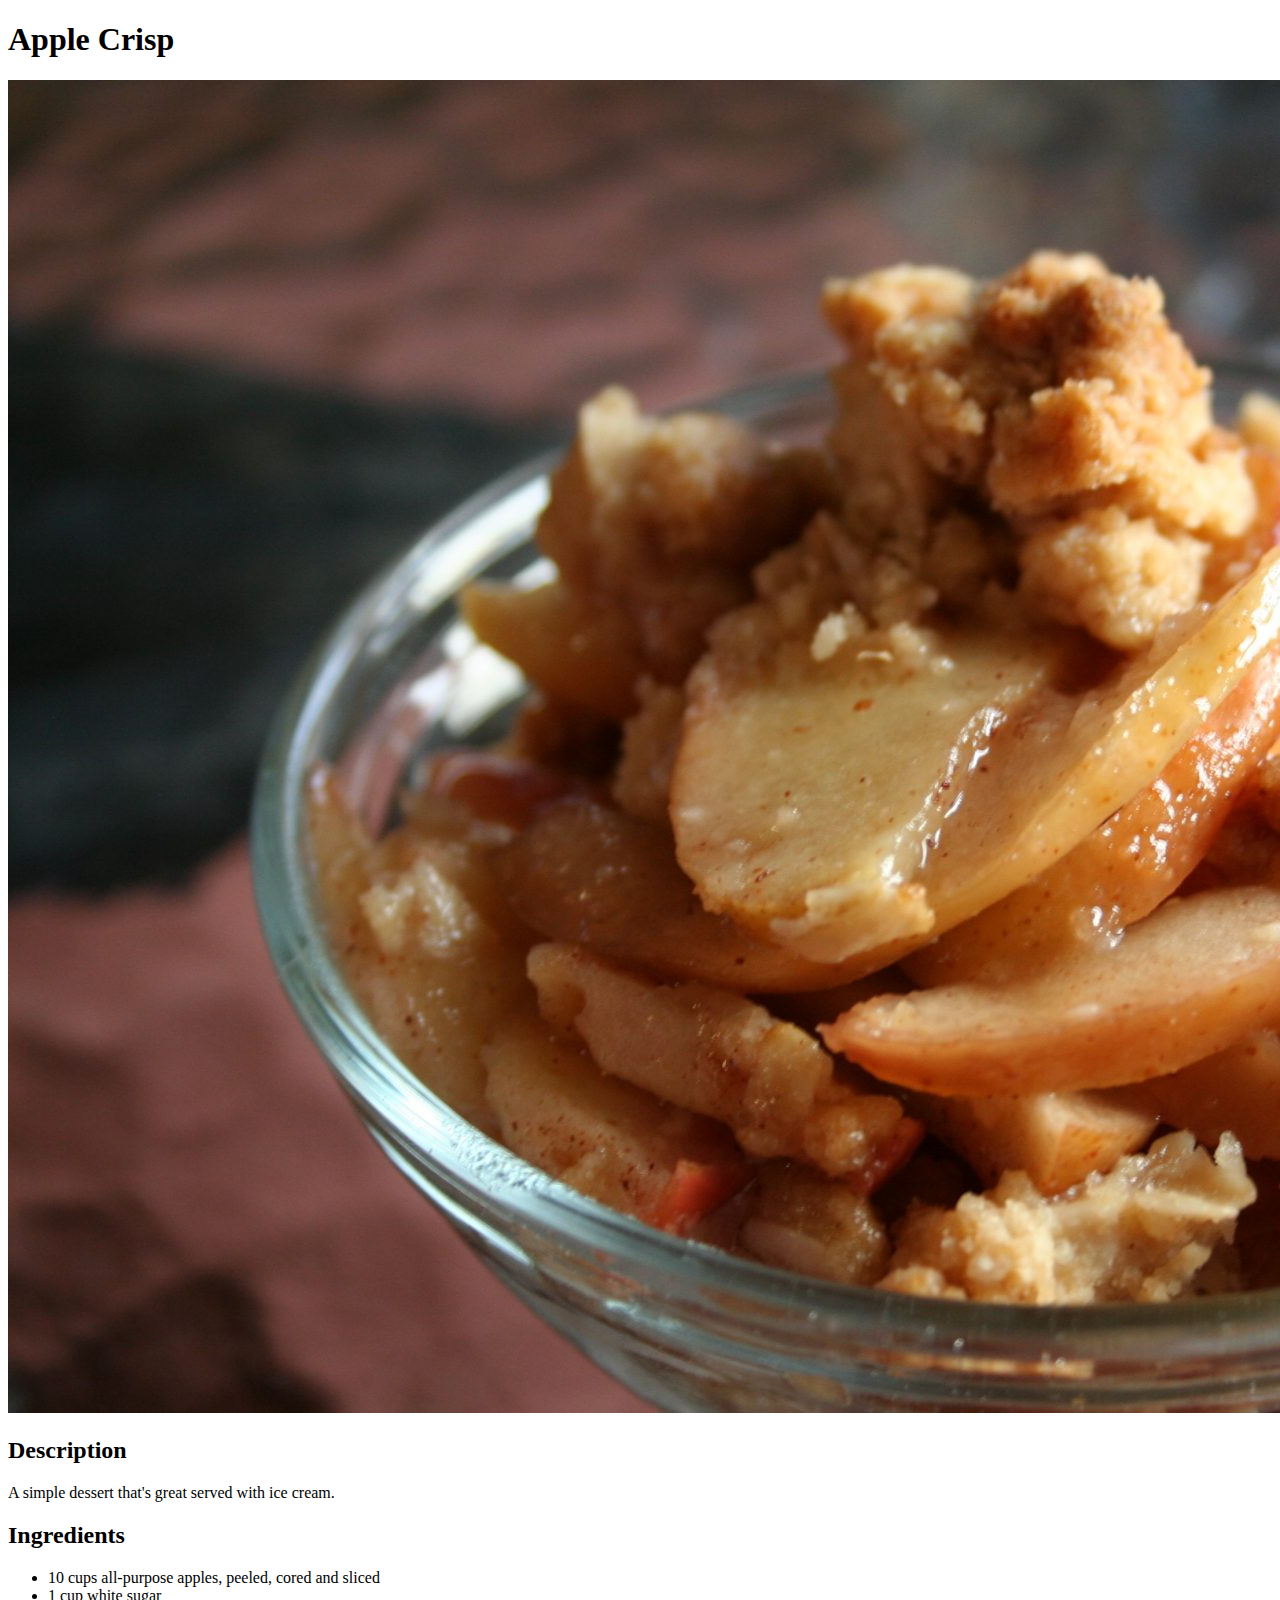
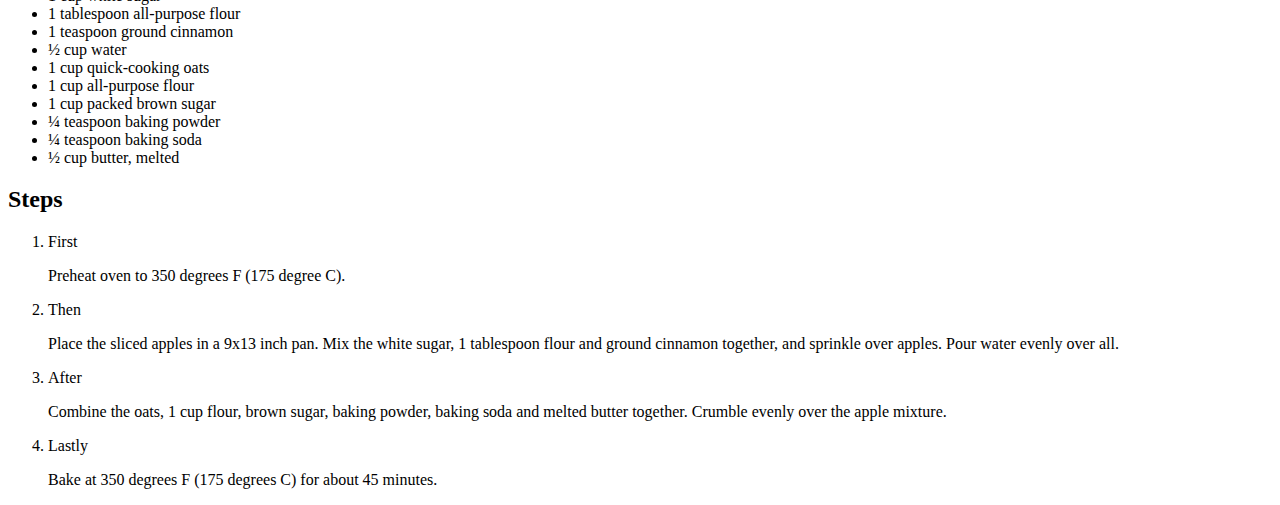
==== recipes/apple_crisp.html @ 81859775 "Downloaded images for recipes and completed apple crisp doc" ====
<!DOCTYPE html>
<html lang="en">
<head>
    <meta charset="UTF-8">
    <meta http-equiv="X-UA-Compatible" content="IE=edge">
    <meta name="viewport" content="width=device-width, initial-scale=1.0">
    <title>Apple Crisp</title>
</head>
<body>
    <h1>Apple Crisp</h1>
    <p><img src="../images/apple_crisp.jpg" alt="Apple Crisp"></p>
    
    <h2>Description</h2>
    <p>A simple dessert that's great served with ice cream.</p>

    <h2>Ingredients</h2>
    <ul>
        <li>10 cups all-purpose apples, peeled, cored and sliced</li>
        <li>1 cup white sugar</li>
        <li>1 tablespoon all-purpose flour</li>
        <li>1 teaspoon ground cinnamon</li>
        <li>½ cup water</li>
        <li>1 cup quick-cooking oats</li>
        <li>1 cup all-purpose flour</li>
        <li>1 cup packed brown sugar</li>
        <li>¼ teaspoon baking powder</li>
        <li>¼ teaspoon baking soda</li>
        <li>½ cup butter, melted</li>
    </ul>

    <h2>Steps</h2>
    <ol>
        <li><p>First</p>
        <p>Preheat oven to 350 degrees F (175 degree C).</p></li>
        <li><p>Then</p>
        <p>Place the sliced apples in a 9x13 inch pan. Mix the white 
            sugar, 1 tablespoon flour and ground cinnamon together, and 
            sprinkle over apples. Pour water evenly over all.</p></li>
        <li><p>After</p>
        <p>Combine the oats, 1 cup flour, brown sugar, baking powder, 
            baking soda and melted butter together. Crumble evenly over 
            the apple mixture.</p></li>
        <li><p>Lastly</p>
        <p>Bake at 350 degrees F (175 degrees C) for about 45 minutes.</p></li>
    </ol>
</body>
</html>
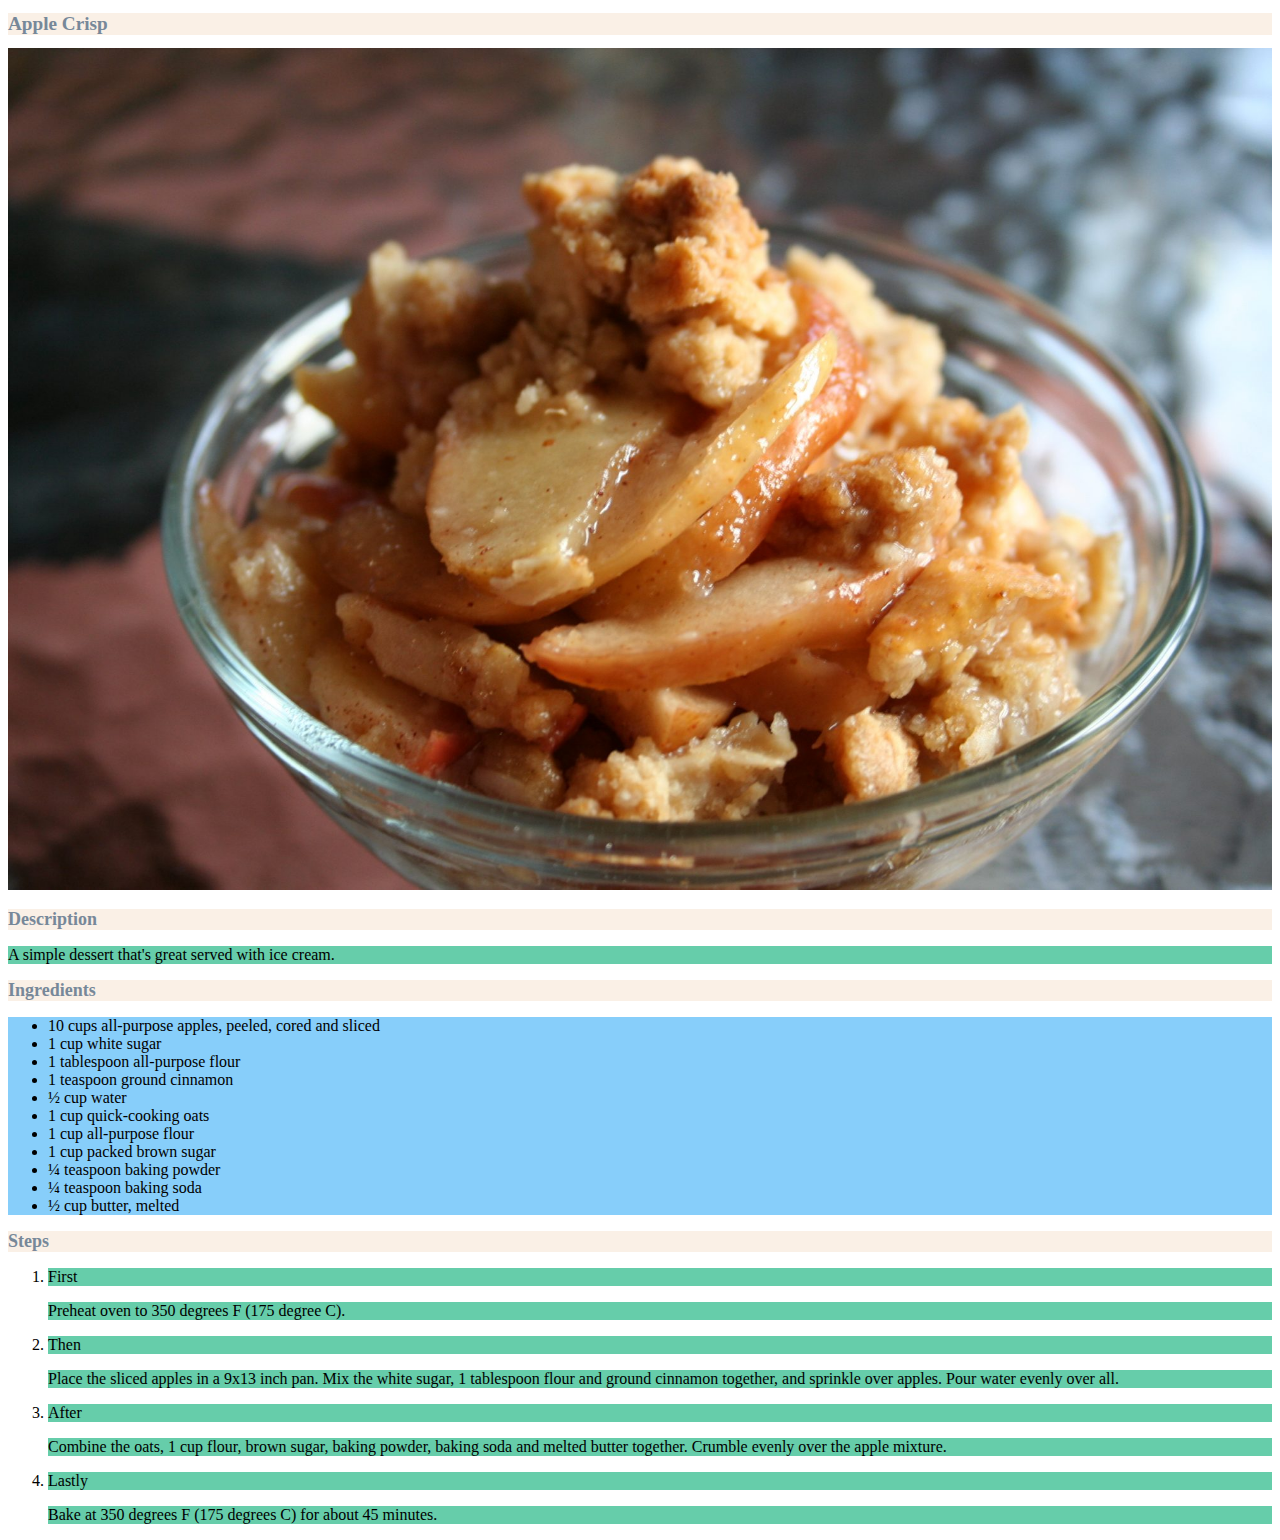
==== commit df96ffdd: "completed adding styles and resizing images" ====
--- a/recipes/apple_crisp.html
+++ b/recipes/apple_crisp.html
@@ -4,17 +4,20 @@
     <meta charset="UTF-8">
     <meta http-equiv="X-UA-Compatible" content="IE=edge">
     <meta name="viewport" content="width=device-width, initial-scale=1.0">
-    <title>Apple Crisp</title>
+    <link rel="stylesheet" href="../styles.css">
+    <title class="title">Apple Crisp</title>
 </head>
 <body>
-    <h1>Apple Crisp</h1>
-    <p><img src="../images/apple_crisp.jpg" alt="Apple Crisp"></p>
+    <h1 class="title">Apple Crisp</h1>
+    <div class="bannimg">
+        <img src="../images/apple_crisp.jpg" alt="Apple Crisp">
+    </div>
     
-    <h2>Description</h2>
+    <h2 class="subtit">Description</h2>
     <p>A simple dessert that's great served with ice cream.</p>
 
-    <h2>Ingredients</h2>
-    <ul>
+    <h2 class="subtit">Ingredients</h2>
+    <ul class="ingr">
         <li>10 cups all-purpose apples, peeled, cored and sliced</li>
         <li>1 cup white sugar</li>
         <li>1 tablespoon all-purpose flour</li>
@@ -28,7 +31,7 @@
         <li>½ cup butter, melted</li>
     </ul>
 
-    <h2>Steps</h2>
+    <h2 class="subtit">Steps</h2>
     <ol>
         <li><p>First</p>
         <p>Preheat oven to 350 degrees F (175 degree C).</p></li>
--- a/styles.css
+++ b/styles.css
@@ -0,0 +1,25 @@
+.title{
+    font-size: larger;
+    color: lightslategray;
+    background-color: linen;
+}
+
+.subtit{
+    font-size: large;
+    color: lightslategray;
+    background-color: linen;
+}
+
+p {
+    font-size: medium;
+    background-color: mediumaquamarine;
+}
+
+.ingr{
+    background-color: lightskyblue;
+}
+
+  .bannimg img {
+    max-width: 100%;
+    width: auto;
+  }